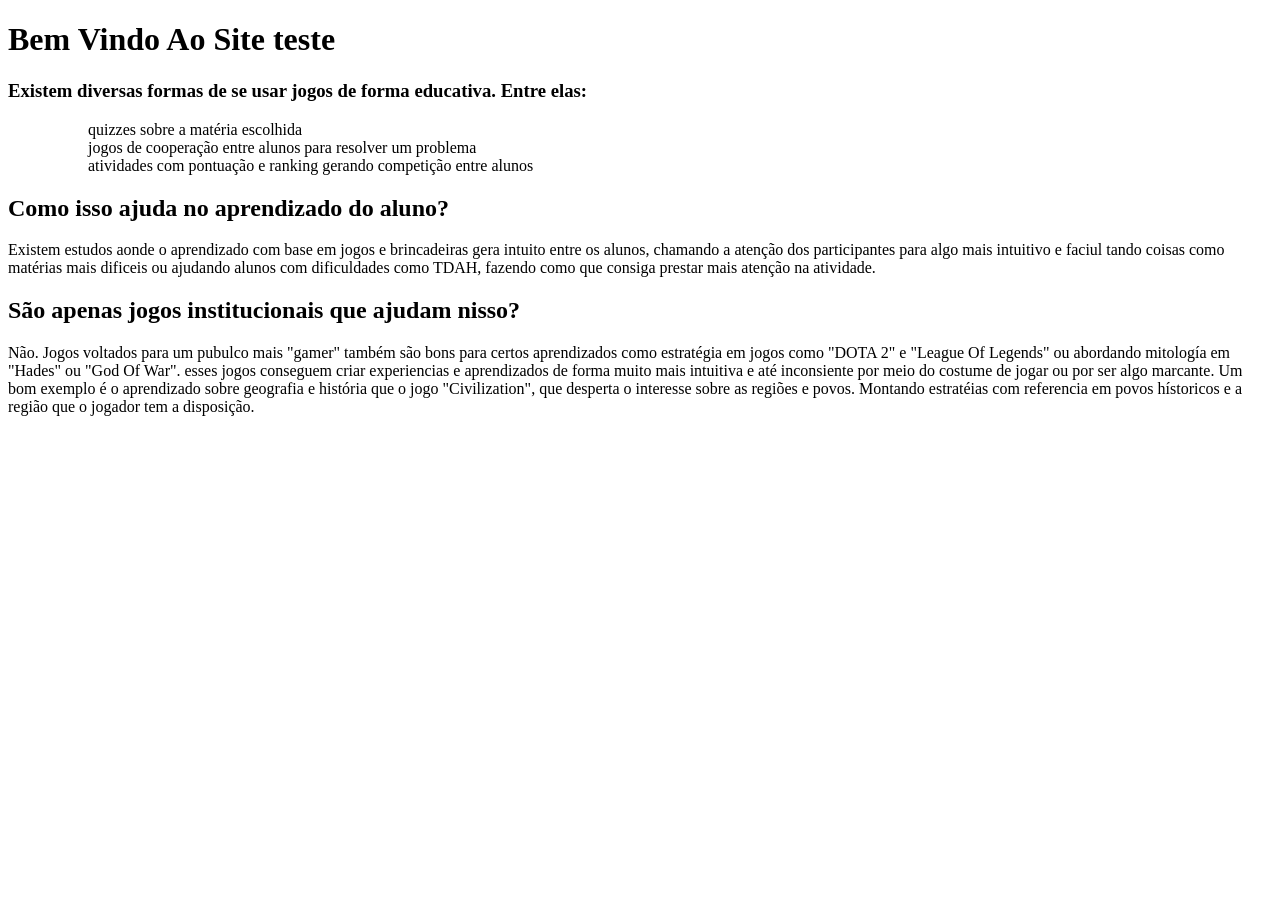
==== indexTCC.html @ 7a8747d0 "Add files via upload" ====
<!doctype html>
<html lang="pt-br">
    <head>
        <title>jogos na educação</title>
        <meta charset="utf-8">
    </head>
    <body>
        <header>
            <h1>Bem Vindo Ao Site teste</h1>
        </header>
        <h3>Existem diversas formas de se usar jogos de forma educativa. Entre elas:</h3>
        <ol>
            <ul>quizzes sobre a matéria escolhida</ul>
            <ul>jogos de cooperação entre alunos para resolver um problema</ul>  
            <ul>atividades com pontuação e ranking gerando competição entre alunos</ul>
        </ol>
        <h2>Como isso ajuda no aprendizado do aluno?</h2>
        <p>
                Existem estudos aonde o aprendizado com base em jogos e brincadeiras gera intuito entre os
            alunos, chamando a atenção dos participantes para algo mais intuitivo e faciul
            tando coisas
            como matérias mais dificeis ou ajudando alunos com dificuldades como TDAH, fazendo como que
            consiga prestar mais atenção na atividade.
        </p>
        <h2>São apenas jogos institucionais que ajudam nisso?</h2>
        <p>
                Não. Jogos voltados para um pubulco mais "gamer" também são bons para certos aprendizados como 
            estratégia em jogos como "DOTA 2" e "League Of Legends" ou abordando mitología em "Hades" ou "God Of War".
            esses jogos conseguem criar experiencias e aprendizados de forma muito mais intuitiva e até inconsiente
            por meio do costume de jogar ou por ser algo marcante.
                Um bom exemplo é o aprendizado sobre geografia e história que o jogo "Civilization", que desperta o 
            interesse sobre as regiões e povos. Montando estratéias com referencia em povos hístoricos e a região que 
            o jogador tem a disposição.
        </p>
    </body>
</html>
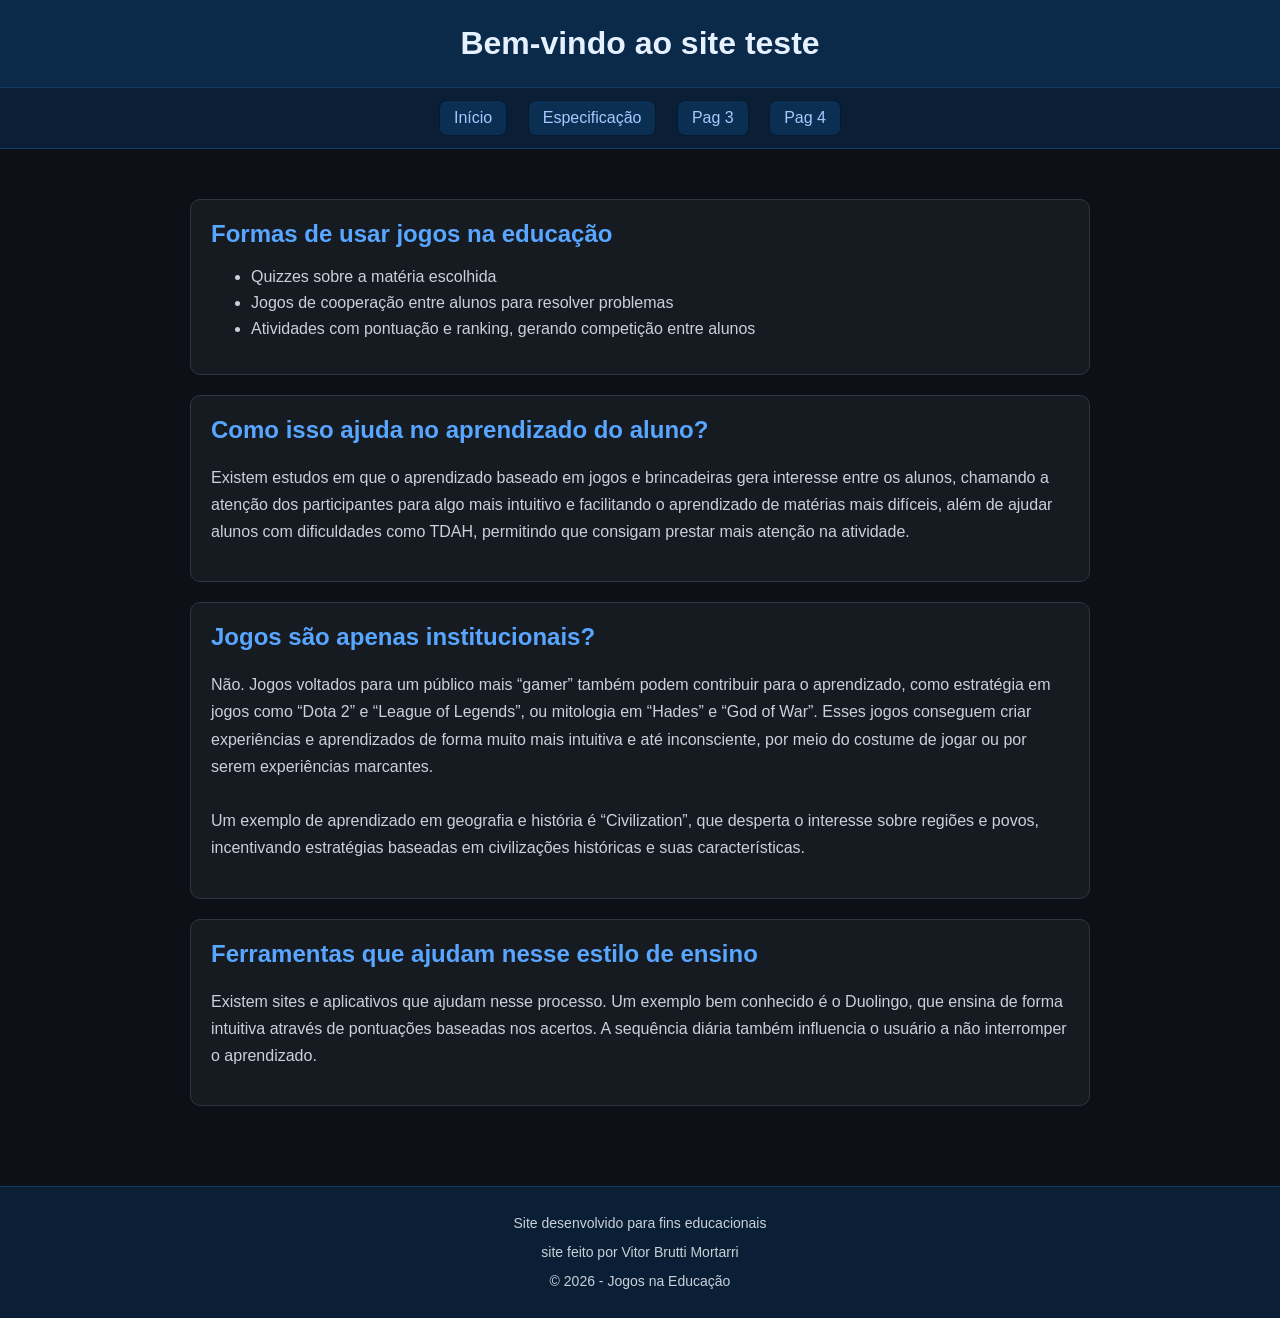
==== commit 8297fd7b: "Add files via upload att 17/7 e css" ====
--- a/indexTCC.html
+++ b/indexTCC.html
@@ -1,36 +1,63 @@
 <!doctype html>
 <html lang="pt-br">
     <head>
-        <title>jogos na educação</title>
+        <title>Jogos na Educação</title>
         <meta charset="utf-8">
+        <meta name="viewport" content="width=device-width, initial-scale=1.0">
+        <link rel="stylesheet" href="css_TCC.css">
     </head>
     <body>
         <header>
-            <h1>Bem Vindo Ao Site teste</h1>
+            <h1>Bem-vindo ao site teste</h1>
         </header>
-        <h3>Existem diversas formas de se usar jogos de forma educativa. Entre elas:</h3>
-        <ol>
-            <ul>quizzes sobre a matéria escolhida</ul>
-            <ul>jogos de cooperação entre alunos para resolver um problema</ul>  
-            <ul>atividades com pontuação e ranking gerando competição entre alunos</ul>
-        </ol>
+        <nav>
+            <a href="indexTCC.html">Início</a>
+            <a href="especificacao.html">Especificação</a>
+            <a href="#">Pag 3</a>
+            <a href="#">Pag 4</a>
+        </nav>
+        <main>
+        <section class="card">
+            <h2>Formas de usar jogos na educação</h2>
+            <ul>
+                <li>Quizzes sobre a matéria escolhida</li>
+                <li>Jogos de cooperação entre alunos para resolver problemas</li>  
+                <li>Atividades com pontuação e ranking, gerando competição entre alunos</li>
+            </ul>
+        </section>
+        <section class="card">
         <h2>Como isso ajuda no aprendizado do aluno?</h2>
-        <p>
-                Existem estudos aonde o aprendizado com base em jogos e brincadeiras gera intuito entre os
-            alunos, chamando a atenção dos participantes para algo mais intuitivo e faciul
-            tando coisas
-            como matérias mais dificeis ou ajudando alunos com dificuldades como TDAH, fazendo como que
-            consiga prestar mais atenção na atividade.
-        </p>
-        <h2>São apenas jogos institucionais que ajudam nisso?</h2>
-        <p>
-                Não. Jogos voltados para um pubulco mais "gamer" também são bons para certos aprendizados como 
-            estratégia em jogos como "DOTA 2" e "League Of Legends" ou abordando mitología em "Hades" ou "God Of War".
-            esses jogos conseguem criar experiencias e aprendizados de forma muito mais intuitiva e até inconsiente
-            por meio do costume de jogar ou por ser algo marcante.
-                Um bom exemplo é o aprendizado sobre geografia e história que o jogo "Civilization", que desperta o 
-            interesse sobre as regiões e povos. Montando estratéias com referencia em povos hístoricos e a região que 
-            o jogador tem a disposição.
-        </p>
+            <p>
+                Existem estudos em que o aprendizado baseado em jogos e brincadeiras gera interesse entre os alunos, 
+                chamando a atenção dos participantes para algo mais intuitivo e facilitando o aprendizado de matérias mais difíceis, 
+                além de ajudar alunos com dificuldades como TDAH, permitindo que consigam prestar mais atenção na atividade.
+            </p>
+        </section>
+        <section class="card">
+        <h2>Jogos são apenas institucionais?</h2>
+            <p>
+                Não. Jogos voltados para um público mais “gamer” também podem contribuir para o aprendizado, como estratégia em jogos 
+                como “Dota 2” e “League of Legends”, ou mitologia em “Hades” e “God of War”.
+                Esses jogos conseguem criar experiências e aprendizados de forma muito mais intuitiva e até inconsciente, 
+                por meio do costume de jogar ou por serem experiências marcantes.
+                <br><br>
+                Um exemplo de aprendizado em geografia e história é “Civilization”, que desperta o interesse sobre regiões e povos, 
+                incentivando estratégias baseadas em civilizações históricas e suas características.
+            </p>
+        </section>
+        <section class="card">
+        <h2>Ferramentas que ajudam nesse estilo de ensino</h2>
+            <p>
+                Existem sites e aplicativos que ajudam nesse processo. Um exemplo bem conhecido é o Duolingo, 
+                que ensina de forma intuitiva através de pontuações baseadas nos acertos. 
+                A sequência diária também influencia o usuário a não interromper o aprendizado.
+            </p>
+        </section>
+        </main>
+        <footer>
+            <p>Site desenvolvido para fins educacionais</p>
+            <p>site feito por Vitor Brutti Mortarri</p>
+            <p>&copy; 2026 - Jogos na Educação</p>
+        </footer>
     </body>
-</html> +</html>
--- a/css_TCC.css
+++ b/css_TCC.css
@@ -0,0 +1,109 @@
+body{
+    margin: 0;
+    font-family: -apple-system, BlinkMacSystemFont, "Segoe UI", Roboto, Arial, sans-serif;
+    background-color: #0d1117;
+    color: #c9d1d9;
+}
+
+/* HEADER */
+header{
+    background-color: #0b2a4a;
+    text-align: center;
+    padding: 25px;
+    border-bottom: 1px solid #123a63;
+}
+
+header h1{
+    margin: 0;
+    color: #e6f1ff;
+}
+
+/* NAV */
+nav{
+    background-color: #0a1f35;
+    text-align: center;
+    padding: 12px;
+    border-bottom: 1px solid #123a63;
+}
+
+/* BOTÕES DO MENU */
+nav a{
+    display: inline-block;
+    color: #a8c7ff;
+    text-decoration: none;
+    margin: 0 8px;
+    padding: 8px 14px;
+    border-radius: 8px;
+
+    background-color: #0b2f52;
+    border: 1px solid #061a2b;
+
+    font-weight: 500;
+    transition: 0.2s;
+}
+
+nav a:hover{
+    background-color: #123a63;
+    border-color: #1f4f7a;
+    color: #ffffff;
+    transform: translateY(-2px);
+}
+
+/* MAIN */
+main{
+    max-width: 900px;
+    margin: 30px auto;
+    padding: 20px;
+}
+
+/* CARDS */
+.card{
+    background-color: #161b22;
+    border: 1px solid #30363d;
+    border-radius: 10px;
+    padding: 20px;
+    margin-bottom: 20px;
+    transition: 0.2s;
+}
+
+.card:hover{
+    transform: translateY(-2px);
+    border-color: #58a6ff;
+}
+
+/* TÍTULOS */
+h2{
+    color: #58a6ff;
+    margin-top: 0;
+}
+
+h3{
+    color: #79c0ff;
+}
+
+/* TEXTO */
+p{
+    line-height: 1.7;
+    color: #c9d1d9;
+}
+
+/* LISTA */
+li{
+    margin-bottom: 8px;
+    color: #c9d1d9;
+}
+
+footer{
+    background-color: #0a1f35;
+    text-align: center;
+    padding: 20px;
+    border-top: 1px solid #123a63;
+    margin-top: 40px;
+    color: #8b949e;
+}
+
+/* RODAPÉ */
+footer p{
+    margin: 5px 0;
+    font-size: 14px;
+}
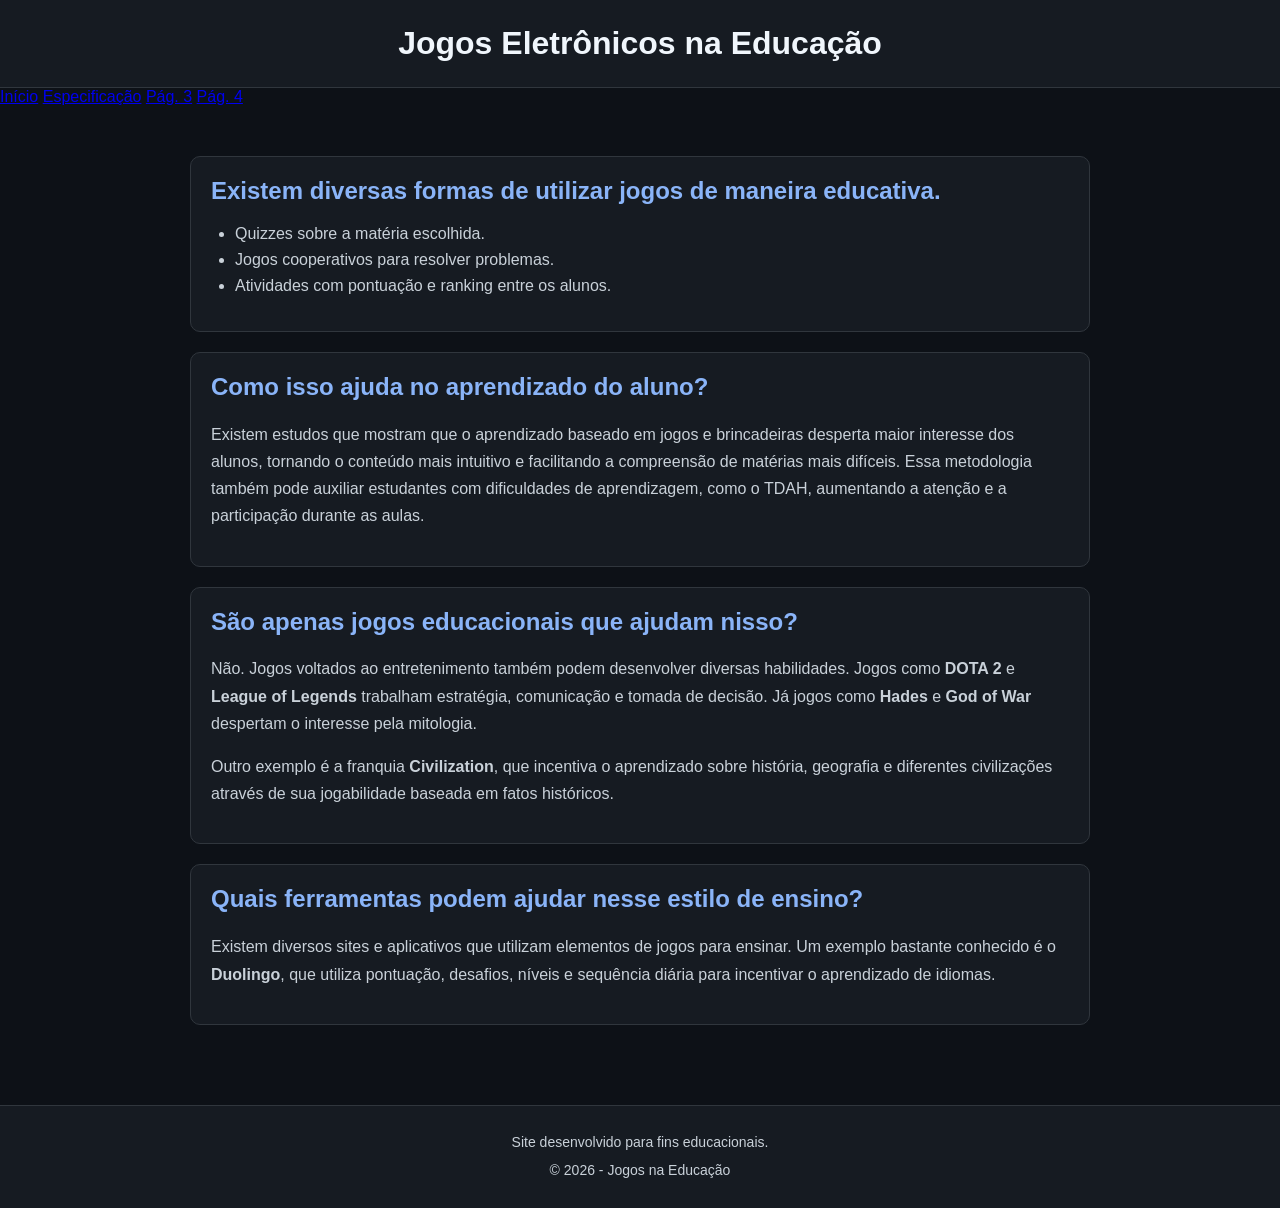
==== commit e75a1cf6: "Add files via upload TCC: 31/7/26" ====
--- a/indexTCC.html
+++ b/indexTCC.html
@@ -1,63 +1,96 @@
 <!doctype html>
 <html lang="pt-br">
-    <head>
-        <title>Jogos na Educação</title>
-        <meta charset="utf-8">
-        <meta name="viewport" content="width=device-width, initial-scale=1.0">
-        <link rel="stylesheet" href="css_TCC.css">
-    </head>
-    <body>
-        <header>
-            <h1>Bem-vindo ao site teste</h1>
-        </header>
-        <nav>
-            <a href="indexTCC.html">Início</a>
-            <a href="especificacao.html">Especificação</a>
-            <a href="#">Pag 3</a>
-            <a href="#">Pag 4</a>
-        </nav>
-        <main>
+<link rel="stylesheet" href="CSSTCC.css">
+<head>
+    <meta charset="utf-8">
+    <title>Jogos na Educação</title>
+    <meta name="viewport" content="width=device-width, initial-scale=1.0">
+    <link rel="stylesheet" href="css_TCC.css">
+</head>
+
+<body>
+
+    <header>
+        <h1>Jogos Eletrônicos na Educação</h1>
+    </header>
+
+    <nav>
+        <a href="indexTCC.html">Início</a>
+        <a href="especificacao.html">Especificação</a>
+        <a href="kahoot.html">Pág. 3</a>
+        <a href="#">Pág. 4</a>
+    </nav>
+
+    <main>
+
         <section class="card">
-            <h2>Formas de usar jogos na educação</h2>
+            <h2>Existem diversas formas de utilizar jogos de maneira educativa.</h2>
+
             <ul>
-                <li>Quizzes sobre a matéria escolhida</li>
-                <li>Jogos de cooperação entre alunos para resolver problemas</li>  
-                <li>Atividades com pontuação e ranking, gerando competição entre alunos</li>
+                <li>Quizzes sobre a matéria escolhida.</li>
+                <li>Jogos cooperativos para resolver problemas.</li>
+                <li>Atividades com pontuação e ranking entre os alunos.</li>
             </ul>
         </section>
+
         <section class="card">
-        <h2>Como isso ajuda no aprendizado do aluno?</h2>
+
+            <h2>Como isso ajuda no aprendizado do aluno?</h2>
+
             <p>
-                Existem estudos em que o aprendizado baseado em jogos e brincadeiras gera interesse entre os alunos, 
-                chamando a atenção dos participantes para algo mais intuitivo e facilitando o aprendizado de matérias mais difíceis, 
-                além de ajudar alunos com dificuldades como TDAH, permitindo que consigam prestar mais atenção na atividade.
+                Existem estudos que mostram que o aprendizado baseado em jogos e
+                brincadeiras desperta maior interesse dos alunos, tornando o
+                conteúdo mais intuitivo e facilitando a compreensão de matérias
+                mais difíceis. Essa metodologia também pode auxiliar estudantes
+                com dificuldades de aprendizagem, como o TDAH, aumentando a
+                atenção e a participação durante as aulas.
             </p>
+
         </section>
+
         <section class="card">
-        <h2>Jogos são apenas institucionais?</h2>
+
+            <h2>São apenas jogos educacionais que ajudam nisso?</h2>
+
             <p>
-                Não. Jogos voltados para um público mais “gamer” também podem contribuir para o aprendizado, como estratégia em jogos 
-                como “Dota 2” e “League of Legends”, ou mitologia em “Hades” e “God of War”.
-                Esses jogos conseguem criar experiências e aprendizados de forma muito mais intuitiva e até inconsciente, 
-                por meio do costume de jogar ou por serem experiências marcantes.
-                <br><br>
-                Um exemplo de aprendizado em geografia e história é “Civilization”, que desperta o interesse sobre regiões e povos, 
-                incentivando estratégias baseadas em civilizações históricas e suas características.
+                Não. Jogos voltados ao entretenimento também podem desenvolver
+                diversas habilidades. Jogos como <strong>DOTA 2</strong> e
+                <strong>League of Legends</strong> trabalham estratégia,
+                comunicação e tomada de decisão. Já jogos como
+                <strong>Hades</strong> e <strong>God of War</strong> despertam
+                o interesse pela mitologia.
             </p>
+
+            <p>
+                Outro exemplo é a franquia <strong>Civilization</strong>, que
+                incentiva o aprendizado sobre história, geografia e diferentes
+                civilizações através de sua jogabilidade baseada em fatos
+                históricos.
+            </p>
+
         </section>
+
         <section class="card">
-        <h2>Ferramentas que ajudam nesse estilo de ensino</h2>
+
+            <h2>Quais ferramentas podem ajudar nesse estilo de ensino?</h2>
+
             <p>
-                Existem sites e aplicativos que ajudam nesse processo. Um exemplo bem conhecido é o Duolingo, 
-                que ensina de forma intuitiva através de pontuações baseadas nos acertos. 
-                A sequência diária também influencia o usuário a não interromper o aprendizado.
+                Existem diversos sites e aplicativos que utilizam elementos de
+                jogos para ensinar. Um exemplo bastante conhecido é o
+                <strong>Duolingo</strong>, que utiliza pontuação, desafios,
+                níveis e sequência diária para incentivar o aprendizado de
+                idiomas.
             </p>
+
         </section>
-        </main>
-        <footer>
-            <p>Site desenvolvido para fins educacionais</p>
-            <p>site feito por Vitor Brutti Mortarri</p>
-            <p>&copy; 2026 - Jogos na Educação</p>
-        </footer>
-    </body>
+
+    </main>
+
+    <footer>
+        <p>Site desenvolvido para fins educacionais.</p>
+        <p>&copy; 2026 - Jogos na Educação</p>
+    </footer>
+
+</body>
+
 </html>
--- a/CSSTCC.css
+++ b/CSSTCC.css
@@ -0,0 +1,554 @@
+/* =========================================
+   CONFIGURAÇÕES GERAIS
+   ========================================= */
+
+body{
+    margin: 0;
+
+    font-family:
+        -apple-system,
+        BlinkMacSystemFont,
+        "Segoe UI",
+        Roboto,
+        Arial,
+        sans-serif;
+
+    background-color: #0d1117;
+
+    color: #c9d1d9;
+}
+
+
+/* =========================================
+   HEADER
+   ========================================= */
+
+header{
+    background-color: #161b22;
+
+    text-align: center;
+
+    padding: 25px;
+
+    border-bottom: 1px solid #30363d;
+}
+
+header h1{
+    margin: 0;
+
+    color: #f0f6fc;
+}
+
+
+/* =========================================
+   SIDEBAR
+   ========================================= */
+
+.sidebar{
+    overflow: hidden;
+
+    position: fixed;
+
+    top: 0;
+    left: 0;
+
+    width: 64px;
+    height: 100vh;
+
+    background-color: #161b22;
+
+    border-right: 1px solid #30363d;
+
+    padding: 20px 10px;
+
+    box-sizing: border-box;
+
+    display: flex;
+    flex-direction: column;
+
+    overflow: hidden;
+
+    transition: width .25s ease;
+
+    z-index: 1000;
+}
+
+
+/* ABRE AO PASSAR O MOUSE */
+
+.sidebar:hover{
+    width: 240px;
+}
+
+
+/* =========================================
+   CABEÇALHO DA SIDEBAR
+   ========================================= */
+
+.sidebar-header{
+    padding: 10px;
+
+    margin-bottom: 25px;
+
+    white-space: nowrap;
+
+    min-width: 210px;
+}
+
+.sidebar-header h2{
+    margin: 0;
+
+    color: #f0f6fc;
+
+    font-size: 20px;
+
+    line-height: 1.3;
+}
+
+
+/* =========================================
+   LINKS DA SIDEBAR
+   ========================================= */
+
+.sidebar-nav{
+    display: flex;
+
+    flex-direction: column;
+
+    gap: 8px;
+}
+
+.sidebar-nav a{
+    display: flex;
+
+    align-items: center;
+
+    gap: 14px;
+
+    height: 44px;
+
+    padding: 0 10px;
+
+    box-sizing: border-box;
+
+    border-radius: 8px;
+
+    text-decoration: none;
+
+    color: #c9d1d9;
+
+    white-space: nowrap;
+
+    transition:
+        background-color .2s ease,
+        color .2s ease;
+}
+
+
+/* ÍCONES */
+
+.sidebar-nav a span:first-child{
+    min-width: 24px;
+
+    text-align: center;
+
+    font-size: 18px;
+}
+
+
+/* TEXTO DOS LINKS */
+
+.sidebar-nav a span:last-child{
+    opacity: 0;
+
+    transition: opacity .15s ease;
+}
+
+
+/* MOSTRA O TEXTO QUANDO A SIDEBAR ABRE */
+
+.sidebar:hover .sidebar-nav a span:last-child{
+    opacity: 1;
+}
+
+
+/* HOVER DOS LINKS */
+
+.sidebar-nav a:hover{
+    background-color: #21262d;
+
+    color: #ffffff;
+}
+
+
+/* PÁGINA ATUAL */
+
+.sidebar-nav a.pagina-atual{
+    background-color: #21262d;
+
+    color: #8ab4f8;
+}
+
+
+/* =========================================
+   RODAPÉ DA SIDEBAR
+   ========================================= */
+
+.sidebar-footer{
+    margin-top: auto;
+
+    padding: 10px;
+
+    white-space: nowrap;
+
+    color: #8b949e;
+}
+
+
+/* ESCONDE O RODAPÉ */
+
+.sidebar-footer small{
+    opacity: 0;
+
+    transition: opacity .15s ease;
+}
+
+
+/* MOSTRA O RODAPÉ AO ABRIR */
+
+.sidebar:hover .sidebar-footer small{
+    opacity: 1;
+}
+
+
+/* =========================================
+   CONTEÚDO
+   ========================================= */
+
+main{
+    max-width: 900px;
+
+    margin: 30px auto;
+
+    padding: 20px;
+}
+
+
+/* =========================================
+   CARDS PRINCIPAIS
+   ========================================= */
+
+.card{
+    background-color: #161b22;
+
+    border: 1px solid #30363d;
+
+    border-radius: 10px;
+
+    padding: 20px;
+
+    margin-bottom: 20px;
+}
+
+
+/* =========================================
+   TÍTULOS
+   ========================================= */
+
+h2{
+    color: #8ab4f8;
+
+    margin-top: 0;
+}
+
+h3{
+    color: #b6d4ff;
+}
+
+
+/* =========================================
+   PARÁGRAFOS
+   ========================================= */
+
+p{
+    line-height: 1.7;
+
+    color: #c9d1d9;
+}
+
+
+/* =========================================
+   LISTAS
+   ========================================= */
+
+ul,
+ol{
+    padding-left: 24px;
+}
+
+li{
+    margin-bottom: 8px;
+
+    color: #c9d1d9;
+}
+
+
+/* =========================================
+   IMAGENS
+   ========================================= */
+
+img{
+    max-width: 100%;
+
+    display: block;
+
+    margin: 20px auto;
+
+    border-radius: 8px;
+}
+
+
+/* =========================================
+   BOTÕES DE ESCOLHA DO KAHOOT
+   ========================================= */
+
+.botoes-kahoot{
+    display: flex;
+
+    gap: 20px;
+
+    margin-top: 25px;
+}
+
+
+/* CARDS DE ESCOLHA */
+
+.botoes-kahoot button{
+    flex: 1;
+
+    min-height: 180px;
+
+    background-color: #21262d;
+
+    color: #c9d1d9;
+
+    border: 1px solid #30363d;
+
+    border-radius: 10px;
+
+    padding: 25px;
+
+    display: flex;
+
+    flex-direction: column;
+
+    align-items: center;
+
+    justify-content: center;
+
+    text-align: center;
+
+    cursor: pointer;
+
+    transition:
+        background-color .2s ease,
+        border-color .2s ease,
+        transform .2s ease;
+}
+
+
+/* ÍCONE DOS BOTÕES */
+
+.icone-botao{
+    font-size: 35px;
+
+    margin-bottom: 12px;
+}
+
+
+/* TÍTULO DOS BOTÕES */
+
+.botoes-kahoot button strong{
+    font-size: 20px;
+
+    color: #f0f6fc;
+
+    margin-bottom: 10px;
+}
+
+
+/* DESCRIÇÃO DOS BOTÕES */
+
+.botoes-kahoot button small{
+    font-size: 14px;
+
+    line-height: 1.5;
+
+    color: #8b949e;
+
+    max-width: 250px;
+}
+
+
+/* HOVER DOS BOTÕES */
+
+.botoes-kahoot button:hover{
+    background-color: #30363d;
+
+    border-color: #8b949e;
+
+    transform: translateY(-3px);
+}
+
+
+/* =========================================
+   CARDS DOS PASSOS
+   ========================================= */
+
+.passos-kahoot{
+    display: flex;
+
+    flex-wrap: wrap;
+
+    gap: 15px;
+
+    margin-top: 25px;
+}
+
+
+/* CARD INDIVIDUAL */
+
+.passo-card{
+    flex: 1 1 180px;
+
+    background-color: #21262d;
+
+    border: 1px solid #30363d;
+
+    border-radius: 10px;
+
+    padding: 15px;
+
+    box-sizing: border-box;
+}
+
+
+/* TÍTULO DO PASSO */
+
+.passo-card h3{
+    margin-top: 0;
+
+    margin-bottom: 10px;
+
+    color: #b6d4ff;
+}
+
+
+/* TEXTO DO PASSO */
+
+.passo-card p{
+    font-size: 14px;
+}
+
+
+/* IMAGEM DOS PASSOS */
+
+.passo-card img{
+    width: 100%;
+
+    max-width: 100%;
+
+    margin: 15px auto 5px;
+
+    border-radius: 6px;
+}
+
+
+/* =========================================
+   TABELAS
+   ========================================= */
+
+table{
+    width: 100%;
+
+    border-collapse: collapse;
+
+    margin: 20px 0;
+}
+
+th,
+td{
+    border: 1px solid #30363d;
+
+    padding: 10px;
+
+    text-align: left;
+}
+
+th{
+    background-color: #21262d;
+
+    color: #f0f6fc;
+}
+
+
+/* =========================================
+   RODAPÉ
+   ========================================= */
+
+footer{
+    background-color: #161b22;
+
+    text-align: center;
+
+    padding: 20px;
+
+    border-top: 1px solid #30363d;
+
+    margin-top: 40px;
+
+    color: #8b949e;
+}
+
+footer p{
+    margin: 5px 0;
+
+    font-size: 14px;
+}
+
+
+/* =========================================
+   RESPONSIVIDADE
+   ========================================= */
+
+@media (max-width: 700px){
+
+    /* BOTÕES */
+
+    .botoes-kahoot{
+        flex-direction: column;
+    }
+
+
+    /* PASSOS */
+
+    .passos-kahoot{
+        flex-direction: column;
+    }
+
+    .passo-card{
+        flex: 1 1 auto;
+    }
+
+
+    /* SIDEBAR NO CELULAR */
+
+    .sidebar{
+        width: 60px;
+    }
+
+    .sidebar:hover{
+        width: 220px;
+    }
+
+}
